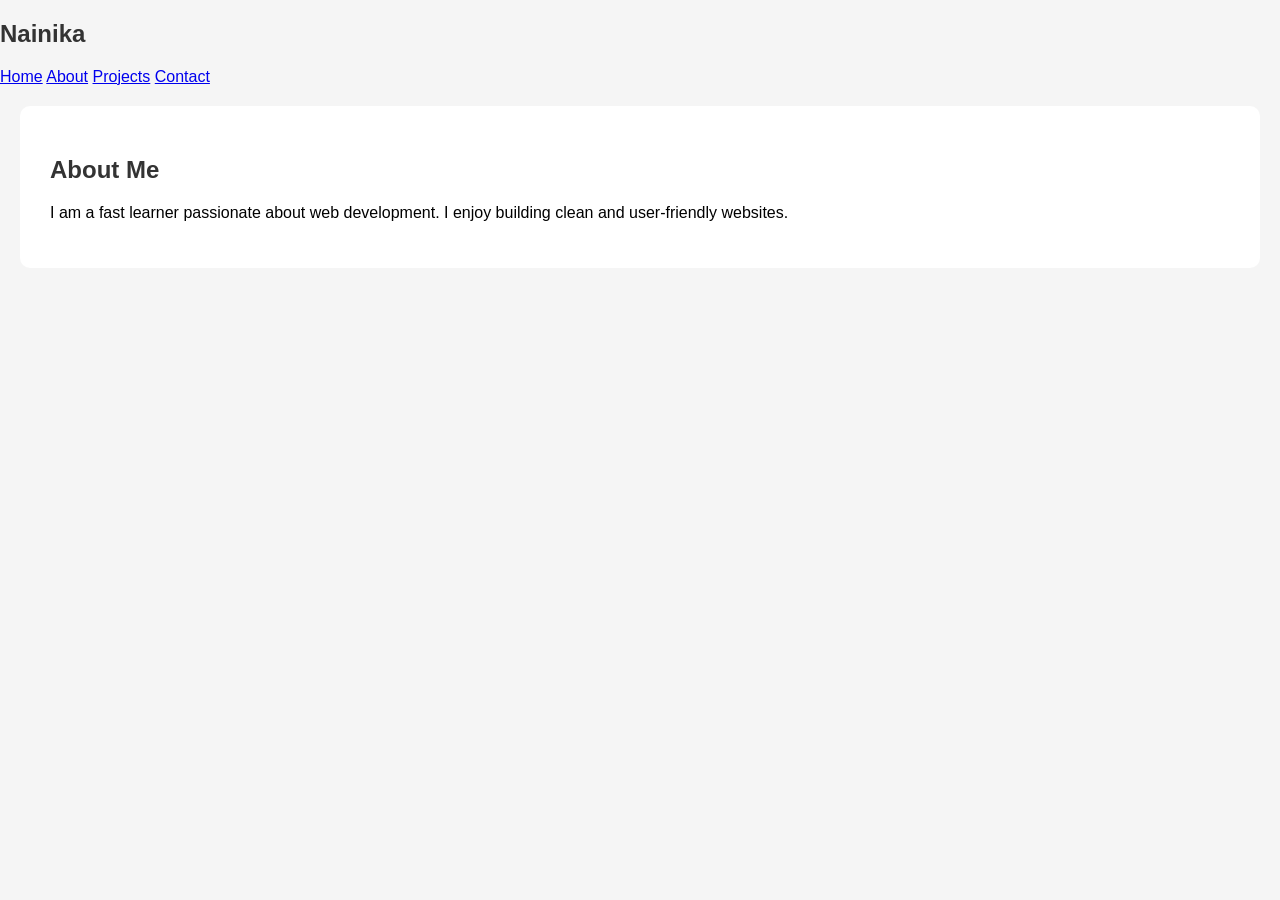
==== about.html @ 18257381 "Add files via upload" ====
<!DOCTYPE html>
<html>
<head>
  <title>About</title>
  <link rel="stylesheet" href="style.css">
</head>

<body>

<nav>
      <h2 class="logo">Nainika</h2>
  <div>
    <a href="index.html">Home</a>
    <a href="about.html">About</a>
    <a href="projects.html">Projects</a>
    <a href="contact.html">Contact</a>
  </div>
</nav>

<section>
  <h2>About Me</h2>
  <p>I am a fast learner passionate about web development. I enjoy building clean and user-friendly websites.</p>
</section>

</body>
</html>
---- style.css ----
body {
    margin: 0;
    font-family: Arial, sans-serif;
    background-color: #f5f5f5;
}

header {
    background-color: black;
    color: white;
    padding: 20px;
    text-align: center;
}

section {
    padding: 30px;
    margin: 20px;
    background-color: white;
    border-radius: 10px;
}

h2 {
    color: #333;
}

button {
    padding: 10px 20px;
    background-color: black;
    color: white;
    border: none;
    cursor: pointer;
}
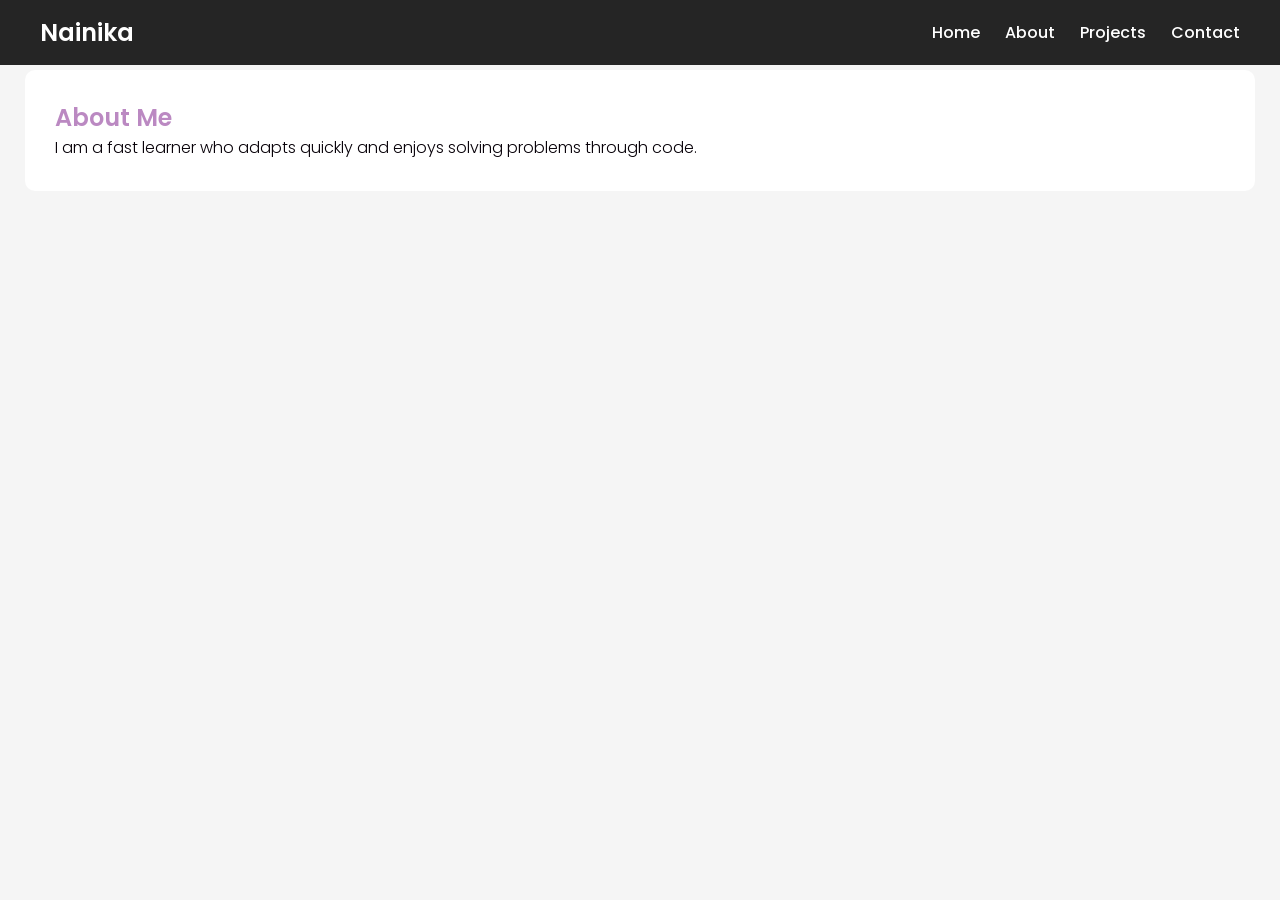
==== commit 52630959: "Update about.html" ====
--- a/about.html
+++ b/about.html
@@ -3,6 +3,7 @@
 <head>
   <title>About</title>
   <link rel="stylesheet" href="style.css">
+  <link href="https://fonts.googleapis.com/css2?family=Poppins:wght@300;500;700&display=swap" rel="stylesheet">
 </head>
 
 <body>
@@ -19,8 +20,8 @@
 
 <section>
   <h2>About Me</h2>
-  <p>I am a fast learner passionate about web development. I enjoy building clean and user-friendly websites.</p>
+  <p>I am a fast learner who adapts quickly and enjoys solving problems through code.</p>
 </section>
 
 </body>
-</html>+</html>
--- a/style.css
+++ b/style.css
@@ -1,31 +1,167 @@
-body {
-    margin: 0;
-    font-family: Arial, sans-serif;
-    background-color: #f5f5f5;
+/* Google Font */
+@import url('https://fonts.googleapis.com/css2?family=Poppins:wght@300;400;600;700&display=swap');
+
+/* Reset */
+* {
+  margin: 0;
+  padding: 0;
+  box-sizing: border-box;
 }
 
-header {
-    background-color: black;
-    color: white;
-    padding: 20px;
-    text-align: center;
+/* Smooth scroll */
+html {
+  scroll-behavior: smooth;
 }
 
-section {
-    padding: 30px;
-    margin: 20px;
-    background-color: white;
-    border-radius: 10px;
+/* Body */
+body {
+  font-family: 'Poppins', sans-serif;
+  background-color: #f5f5f5;
+  color: hwb(293 0% 97%);
+  margin-top: 70px;
+  animation: fadeIn 1s ease-in;
 }
 
-h2 {
-    color: #333;
+/* Navbar */
+nav {
+  position: fixed;
+  top: 0;
+  width: 100%;
+  background: rgba(0, 0, 0, 0.85);
+  backdrop-filter: blur(10px);
+  display: flex;
+  justify-content: space-between;
+  align-items: center;
+  padding: 15px 40px;
+  z-index: 1000;
 }
 
-button {
-    padding: 10px 20px;
-    background-color: black;
-    color: white;
-    border: none;
-    cursor: pointer;
-}+nav h2 {
+  color: white;
+}
+
+nav div {
+  display: flex;
+  gap: 25px;
+}
+
+nav a {
+  color: white;
+  text-decoration: none;
+  font-weight: 500;
+  transition: 0.3s;
+}
+
+nav a:hover {
+  color: hwb(0 20% 70%);
+}
+
+/* Hero */
+.hero {
+  height: 90vh;
+  display: flex;
+  align-items: center;
+  justify-content: center;
+  background: linear-gradient(135deg, #1e1e2f, #3a3a5a);
+  color: white;
+  text-align: center;
+  padding: 20px;
+}
+
+.hero h1 {
+  font-size: 3rem;
+}
+
+.hero p {
+  margin: 15px 0;
+  font-size: 1.2rem;
+}
+
+/* Buttons */
+button, .btn {
+  margin-top: 10px;
+  border-radius: 5px;
+  padding: 10px 20px;
+  border: none;
+  cursor: pointer;
+  background: hsl(0, 19%, 31%);
+  color: white;
+}
+
+.btn-outline {
+  border: 2px solid white;
+  background: transparent;
+  color: white;
+  padding: 10px 20px;
+}
+
+button:hover, .btn:hover {
+  background: hsla(0, 100%, 65%, 0.505);
+}
+
+/* Sections */
+section {
+  padding: 30px;
+  margin: 25px;
+  background-color: white;
+  border-radius: 10px;
+  transition: transform 0.3s ease;
+}
+
+section:hover {
+  transform: scale(1.02);
+}
+
+/* Headings */
+h1, h2, h3 {
+  font-weight: 600;
+  color: hsl(292, 32%, 65%);
+}
+
+/* Text */
+p {
+  font-weight: 300;
+  line-height: 1.6;
+}
+
+/* Cards */
+.card, .project-card {
+  background: #f9f9f9;
+  padding: 20px;
+  margin: 15px 0;
+  border-radius: 10px;
+  transition: transform 0.3s ease;
+}
+
+.card:hover, .project-card:hover {
+  transform: translateY(-10px);
+}
+
+/* Projects section */
+.projects {
+  padding: 50px;
+}
+
+/* Animation */
+@keyframes fadeIn {
+  from { opacity: 0; }
+  to { opacity: 1; }
+}
+
+/* Mobile */
+@media (max-width: 600px) {
+  nav {
+    flex-direction: column;
+    align-items: center;
+  }
+
+  nav div {
+    flex-direction: column;
+    gap: 10px;
+    margin-top: 10px;
+  }
+
+  section {
+    margin: 15px;
+  }
+}
